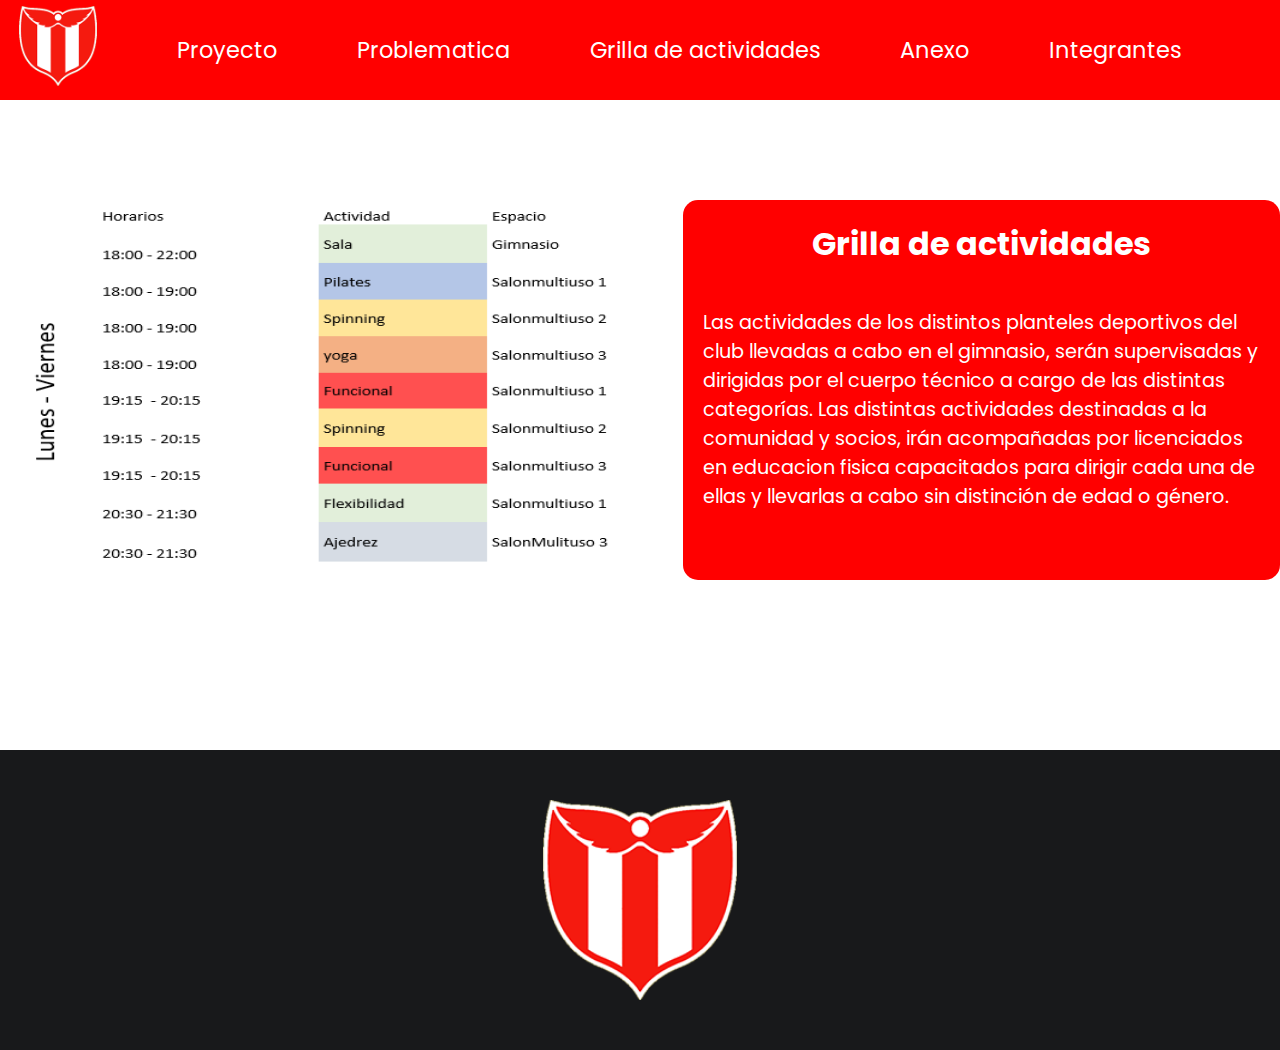
==== grilla.html @ 02c9fd56 "falta responsive" ====
<!DOCTYPE html>
<html lang="en">
<head>
    <meta charset="UTF-8">
    <meta name="viewport" content="width=device-width, initial-scale=1.0">
    <title>Grilla</title>
    <link rel="stylesheet" href="./css/fuentes.css">
    <link rel="stylesheet" href="./css/style.css">
    <link rel="stylesheet" href="./css/grilla.css">
    <link rel="shortcut icon" href="./img/frio.png" type="image/x-icon">
</head>
<body>

    <nav class="ournavbar">
        <ul>
            <li><a href="./index.html"><img src="./img/frio.png" class="logo"></a></li>
            <li><a href="./proyecto.html">Proyecto</a></li>
            <li><a href="./problematica.html">Problematica</a></li>
            <li><a href="./grilla.html">Grilla de actividades</a></li>
            <li><a href="./soluciones.html">Anexo</a></li>
            <li><a href="./integrantes.html">Integrantes</a></li>
        </ul>
    </nav>

    <main>
        <img src="./img/grilla.png">

        <div class="contenedor">
            <h1>Grilla de actividades</h1>
            <p>Las actividades de los distintos planteles deportivos del club llevadas a cabo en el gimnasio, serán supervisadas y dirigidas por el cuerpo técnico a cargo de las distintas categorías.  Las distintas actividades destinadas a la comunidad y socios, irán acompañadas por licenciados en educacion fisica capacitados para dirigir cada una de ellas y llevarlas a cabo sin distinción de edad o género.</p>
        </div>

    </main>

    <footer class="footer">
        <img src="./img/frio.png">
  </footer>
    
</body>
</html>
---- css/fuentes.css ----
@import url('https://fonts.googleapis.com/css2?family=Poppins:wght@300&display=swap');
---- css/style.css ----
*{
    padding: 0;
    margin: 0;
    box-sizing: border-box;
}

.ournavbar{
    width: 100%;
    height: 100px;
    background-color: #FF0000;
    display: flex;
    justify-content: center;
    align-items: center;
}

.logo{
    height: 80px;
}

ul{
    display: flex;
    justify-content: center;
    align-items: center;
    margin: 0 !important;
    list-style: none;
}

ul li{
    margin-right: 80px;
    font-family: 'Poppins', sans-serif;
    color: white;
    font-size: 1.4rem;
}

ul li a{
    text-decoration: none;
    color: white;
}

.img{
    height: 900px;
}

.footer{
    height: 300px;
    width: 100%;
    background-color: #18191B;
    display: flex;
    justify-content: center;
    padding: 50px;
}
---- css/grilla.css ----
main{
    width: 100%;
    display: flex;
    justify-content: center;
    height: 600px;
}

main img{
    margin-top: 100px;
    margin-bottom: 100px;
    width: 800px;
}

.contenedor{
    display: flex;
    align-items: center;
    flex-direction: column;
    width: 700px;
    height: 380px;
    margin-top: 100px;
    background-color: #FF0000;
    border-radius: 15px;
}

h1{
    font-family: 'Poppins', sans-serif;
    color: white;
    font-size: 2rem;
    margin-top: 20px;
}

p{
    font-family: 'Poppins', sans-serif;
    color: white;
    font-size: 1.2rem;
    margin-top: 20px;
    padding: 20px;
}

footer{
    margin-top: 50px;
}
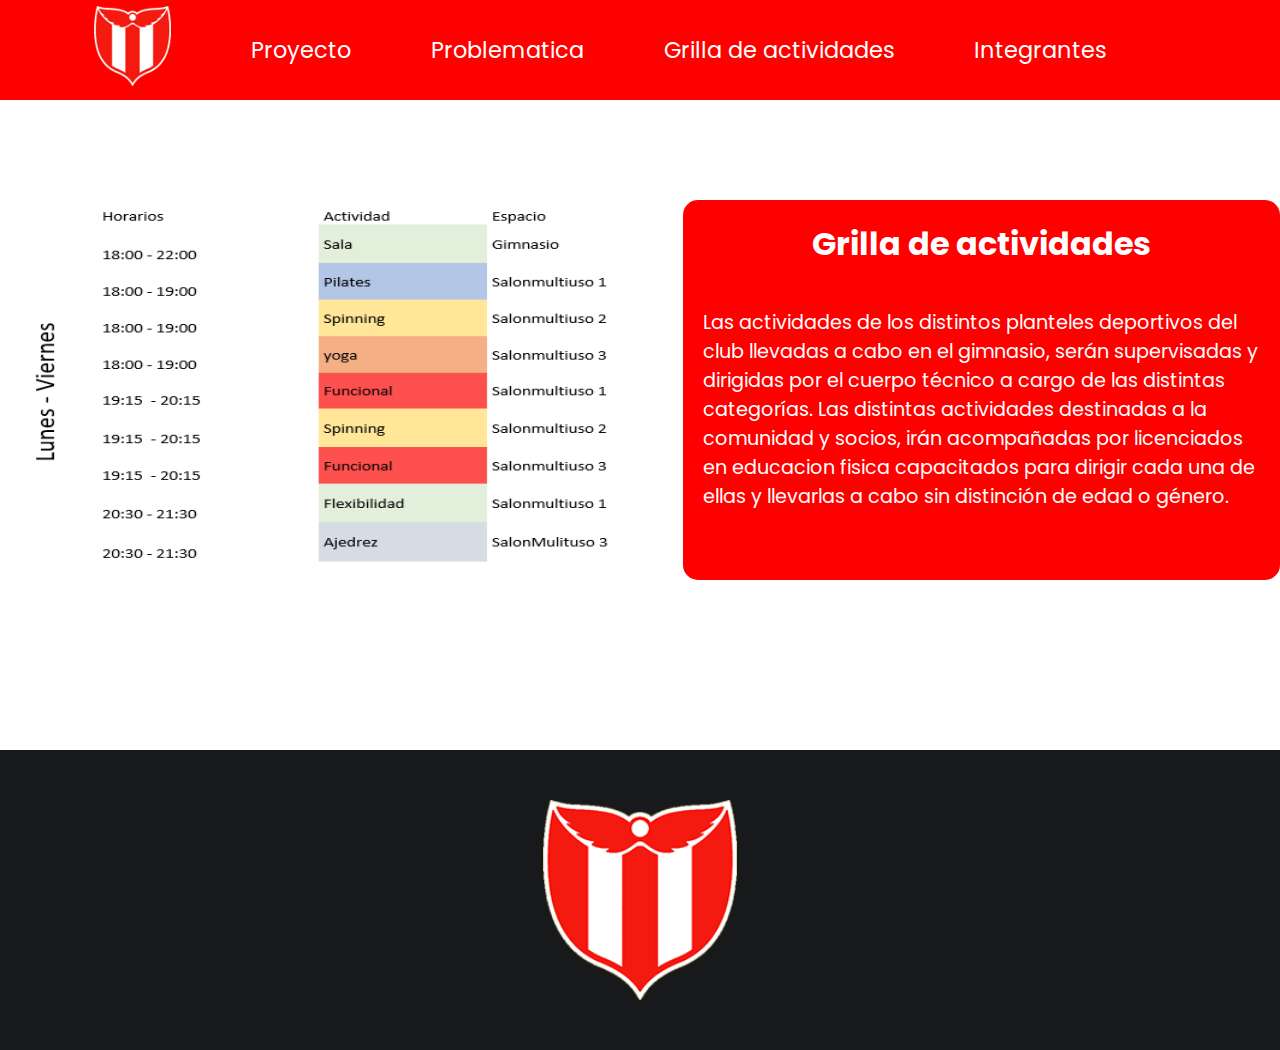
==== commit 351057f0: "problematica responsive" ====
--- a/grilla.html
+++ b/grilla.html
@@ -17,7 +17,6 @@
             <li><a href="./proyecto.html">Proyecto</a></li>
             <li><a href="./problematica.html">Problematica</a></li>
             <li><a href="./grilla.html">Grilla de actividades</a></li>
-            <li><a href="./soluciones.html">Anexo</a></li>
             <li><a href="./integrantes.html">Integrantes</a></li>
         </ul>
     </nav>
--- a/css/style.css
+++ b/css/style.css
@@ -48,4 +48,103 @@
     display: flex;
     justify-content: center;
     padding: 50px;
+}
+
+.checkbtn{
+    font-size: 30px;
+    color: white;
+    float: right;
+    line-height: 80px;
+    margin-right: 40px;
+    cursor: pointer;
+    display: none;
+  }
+
+  #check{
+    display: none;
+  }
+
+  .titulo{
+    display: none;
+  }
+
+  .logo-menu-hamburguesa{
+    display: none;
+  }
+
+@media only screen and (min-width:320px) and (max-width: 425px){
+
+    .ournavbar{
+        height: 50px;
+    }
+
+    .ournavbar ul{
+        justify-content: center;
+        align-items: flex-end;
+    }
+
+    .list-element-logo{
+        display: none;
+    }
+
+    #carouselExample img{
+        height: 300px;
+    }
+
+    .footer{
+        margin-top: 150px;
+        height: 200px;
+    }
+
+    .checkbtn{
+        display: block;
+        margin: 0px;
+      }
+
+    .hamburguesa{
+        height: 30px;
+        margin-right: 30px;
+        border-radius: 4px;
+        margin-bottom: 10px;
+    }
+
+    .titulo{
+        display: flex;
+        font-family: 'Poppins', sans-serif;
+        color: white;
+        margin: 0;
+        font-weight: bolder;
+    }
+
+    .logo-menu-hamburguesa{
+        display: flex;
+        height: 30px;
+        margin-left: 30px;
+    }
+
+    .nav-list{
+        position: absolute;
+        display: block;
+        width: 70vw;
+        height: 52.5vh;
+        left: -100vw;
+        top: 50px;
+        font-size: 10px;
+        transition: all .5s;
+        z-index: 2;
+        background-color: rgb(42, 41, 41);
+    }
+
+    #check:checked ~ .nav-list{
+        left: 0;
+    }
+
+    .logo{
+        display: none;
+    }
+
+    ul li{
+        margin-top: 20px;
+    }
+
 }